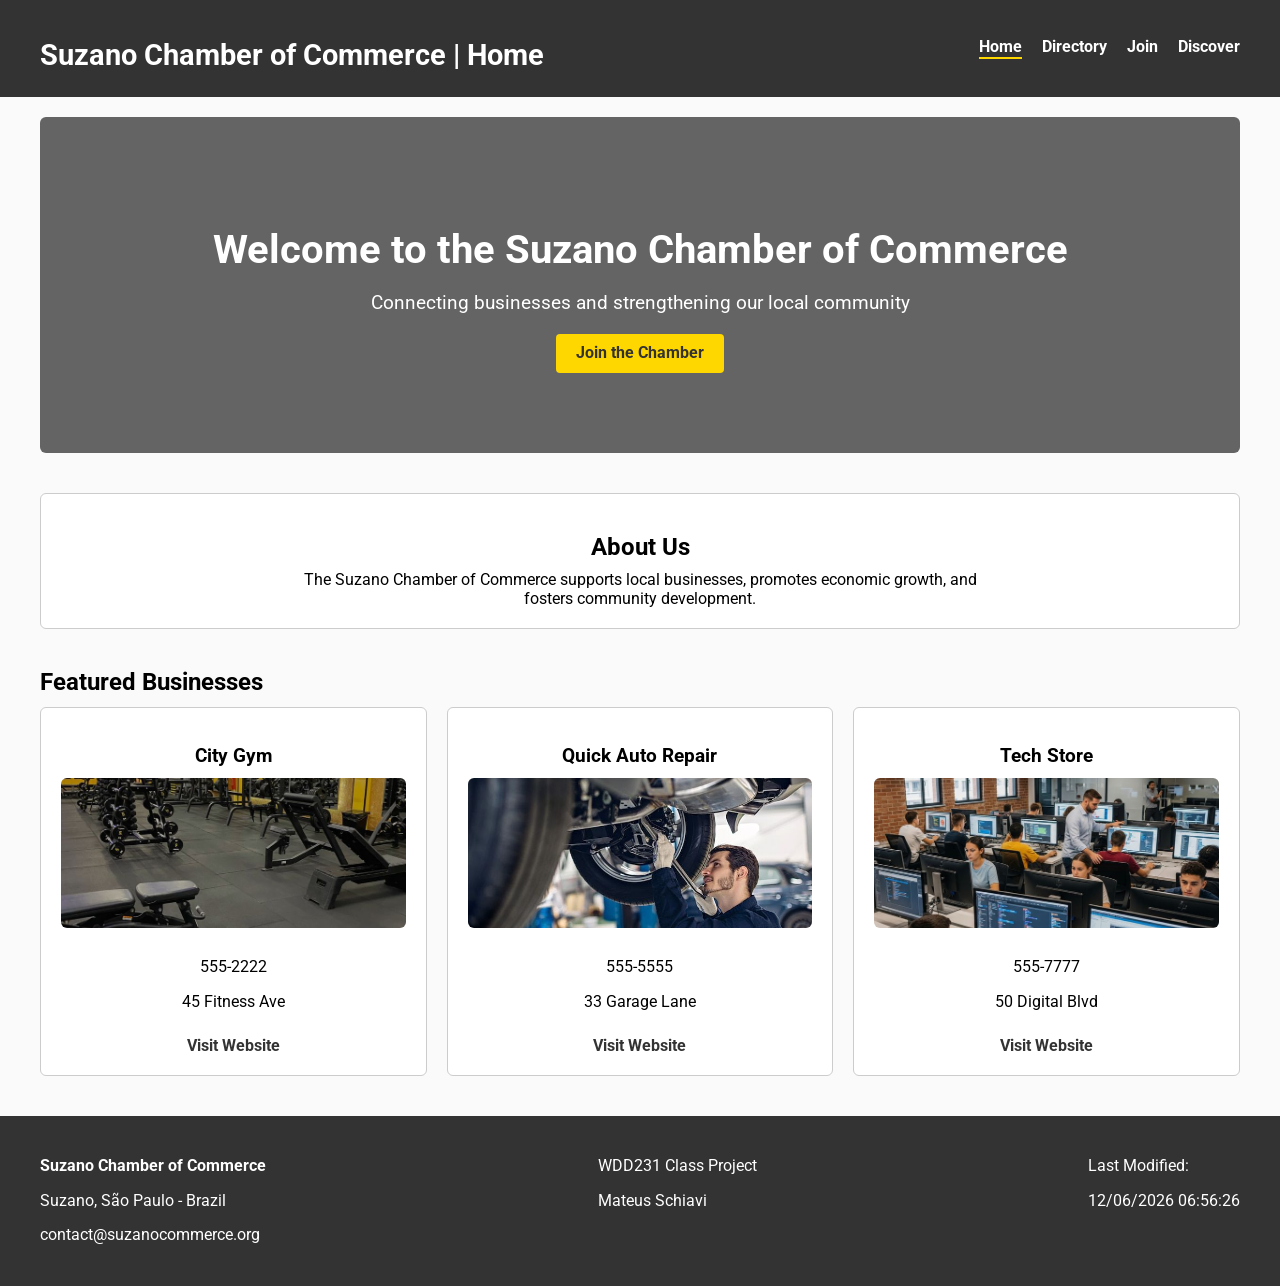
==== chamber/index.html @ a1162557 "finished" ====
<!DOCTYPE html>
<html lang="en">

<head>
    <meta charset="UTF-8">
    <meta name="viewport" content="width=device-width, initial-scale=1.0">

    <title>Suzano Chamber of Commerce | Directory</title>

    <meta name="description"
        content="Welcome to the Suzano Chamber of Commerce. Supporting local businesses and community growth.">
    <meta name="author" content="Mateus Schiavi">

    <link rel="preconnect" href="https://fonts.googleapis.com">
    <link rel="preconnect" href="https://fonts.gstatic.com" crossorigin>

    <link href="https://fonts.googleapis.com/css2?family=Roboto:wght@300;400;700&display=swap" rel="stylesheet">

    <link rel="stylesheet" href="styles/normalize.css">
    <link rel="stylesheet" href="styles/home.css">
    <link rel="stylesheet" href="styles/styles.css"></link>

    <script src="scripts/home.js" defer></script>

</head>

<body>

    <!-- HEADER -->
    <header>

        <div class="logo">
            <h2>Suzano Chamber of Commerce | Home</h2>
        </div>

        <button id="menu-button" aria-label="Open navigation menu">
            ☰
        </button>

        <nav id="main-nav">
            <a href="index.html" class="active">Home</a>
            <a href="directory.html">Directory</a>
            <a href="#">Join</a>
            <a href="#">Discover</a>
        </nav>

    </header>

    <!-- MAIN -->
    <main>
        <section class="hero">
            <h1>Welcome to the Suzano Chamber of Commerce</h1>
            <p>Connecting businesses and strengthening our local community</p>
            <a href="#" class="cta-button">Join the Chamber</a>
        </section>

        <section class="about">
            <h2>About Us</h2>
            <p>
                The Suzano Chamber of Commerce supports local businesses,
                promotes economic growth, and fosters community development.
            </p>
        </section>

        <section class="featured">
            <h2>Featured Businesses</h2>
            <div id="featured-members" class="grid"></div>
        </section>
    </main>

    <!-- FOOTER -->
    <footer>

        <div class="footer-left">
            <p><strong>Suzano Chamber of Commerce</strong></p>
            <p>Suzano, São Paulo - Brazil</p>
            <p>contact@suzanocommerce.org</p>
        </div>

        <div class="footer-center">
            <p>WDD231 Class Project</p>
            <p>Mateus Schiavi</p>
        </div>

        <div class="footer-right">
            <p>Last Modified:</p>
            <p id="lastModified"></p>
        </div>

    </footer>

</body>

</html>
---- chamber/styles/home.css ----
/* ============================= */
/* HERO SECTION */
/* ============================= */

.hero {
    background: linear-gradient(rgba(0,0,0,0.6), rgba(0,0,0,0.6)),
                url("../images/hero.jpg") center/cover no-repeat;
    color: white;
    text-align: center;
    padding: 80px 20px;
    border-radius: 6px;
    margin: 20px 40px;
}

.hero h1 {
    font-size: 2.5rem;
    margin-bottom: 15px;
}

.hero p {
    font-size: 1.2rem;
    margin-bottom: 20px;
}

.cta-button {
    display: inline-block;
    padding: 10px 20px;
    background: #ffd700;
    color: #333;
    font-weight: bold;
    border-radius: 4px;
    text-decoration: none;
    transition: all 0.3s ease;
}

.cta-button:hover {
    background: #e6c200;
}

/* ============================= */
/* ABOUT SECTION */
/* ============================= */

.about {
    margin: 40px;
    padding: 20px;
    background: white;
    border-radius: 6px;
    border: 1px solid #ccc;
    text-align: center;
}

.about p {
    max-width: 700px;
    margin: 0 auto;
}

/* ============================= */
/* FEATURED MEMBERS */
/* ============================= */

.featured {
    margin: 40px;
}

#featured-members {
    display: grid;
    grid-template-columns: repeat(auto-fit, minmax(250px, 1fr));
    gap: 20px;
}

/* Cards */
#featured-members section {
    background: white;
    border: 1px solid #ccc;
    border-radius: 6px;
    padding: 20px;
    text-align: center;
    transition: transform 0.2s ease, box-shadow 0.2s ease;
}

#featured-members section:hover {
    transform: translateY(-5px);
    box-shadow: 0 4px 12px rgba(0,0,0,0.1);
}

/* Images */
#featured-members img {
    width: 100%;
    height: 150px;
    object-fit: cover;
    border-radius: 6px;
    margin-bottom: 10px;
}

/* Links */
#featured-members a {
    display: inline-block;
    margin-top: 10px;
    color: #333;
    font-weight: bold;
    text-decoration: none;
}

#featured-members a:hover {
    color: #ffd700;
}

/* ============================= */
/* RESPONSIVE */
/* ============================= */

@media (max-width: 600px) {

    .hero {
        margin: 20px;
        padding: 60px 15px;
    }

    .hero h1 {
        font-size: 1.8rem;
    }

    .about,
    .featured {
        margin: 20px;
    }
}
---- chamber/styles/styles.css ----
/* ============================= */
/* WEBSITE STYLES */
/* ============================= */

body {
    font-family: 'Roboto', sans-serif;
    background-color: #fafafa;
}

/* ============================= */
/* HEADER */
/* ============================= */

header {
    display: flex;
    justify-content: space-between;
    align-items: center;
    background: #333;
    color: white;
    padding: 15px 40px;
    flex-wrap: wrap;
}

.logo {
    font-size: 1.2rem;
    font-weight: bold;
}

nav {
    display: flex;
}

nav a {
    margin-left: 20px;
    color: white;
    font-weight: bold;
    transition: color 0.3s ease;
    text-decoration: none;
}

nav a:hover {
    color: #ffd700;
}

nav a.active {
    border-bottom: 2px solid #ffd700;
}

/* ============================= */
/* BURGER MENU */
/* ============================= */

#menu-button {
    display: none;
    font-size: 1.8rem;
    background: none;
    border: none;
    color: white;
    cursor: pointer;
}

/* ============================= */
/* MAIN TITLE */
/* ============================= */

main h1 {
    margin: 30px 40px 10px 40px;
    font-size: 2rem;
}

/* ============================= */
/* HERO SECTION */
/* ============================= */

.hero {
    position: relative;
    text-align: center;
    margin-bottom: 40px;
}

.hero img {
    width: 100%;
    height: auto;
    display: block;
}

.hero h2 {
    position: absolute;
    top: 50%;
    left: 50%;
    transform: translate(-50%, -50%);
    color: white;
    background-color: rgba(0,0,0,0.5);
    padding: 12px 24px;
    border-radius: 6px;
    font-size: 2rem;
}

/* ============================= */
/* EVENTS SECTION */
/* ============================= */

.events {
    padding: 20px 40px;
    background-color: #f5f5f5;
    border-radius: 6px;
    margin-bottom: 40px;
}

.events h2 {
    margin-bottom: 15px;
}

.events ul {
    list-style: disc inside;
}

/* ============================= */
/* COURSES SECTION */
/* ============================= */

.courses-section {
    padding: 20px 40px;
}

.courses-section h2 {
    margin-bottom: 15px;
}

.courses-grid {
    display: grid;
    grid-template-columns: repeat(3, 1fr);
    gap: 20px;
}

.course-card {
    background: white;
    padding: 20px;
    border-radius: 6px;
    border: 1px solid #ccc;
}

/* ============================= */
/* COURSE FILTER BUTTONS */
/* ============================= */

.course-filters {
    display: flex;
    flex-wrap: wrap;
    gap: 10px;
    margin-bottom: 20px;
}

.filter-btn {
    padding: 8px 16px;
    border: 1px solid #333;
    border-radius: 4px;
    background-color: white;
    color: #333;
    font-weight: bold;
    cursor: pointer;
    transition: all 0.3s ease;
}

.filter-btn:hover {
    background-color: #333;
    color: white;
}

.filter-btn.active {
    background-color: #333;
    color: white;
}

/* ============================= */
/* TOTAL CREDITS */
/* ============================= */

.total-credits {
    margin-top: 30px;
    font-weight: bold;
    font-size: 1.2rem;
    text-align: center;
}

/* ============================= */
/* DIRECTORY VIEW BUTTONS */
/* ============================= */

.view-buttons {
    margin: 20px 40px;
}

.view-buttons button {
    padding: 8px 14px;
    margin-right: 10px;
    border: 1px solid #333;
    background: white;
    cursor: pointer;
    font-weight: bold;
    border-radius: 4px;
}

.view-buttons button:hover {
    background: #333;
    color: white;
}

/* ============================= */
/* MEMBERS DIRECTORY GRID */
/* ============================= */

#members {
    display: grid;
    grid-template-columns: repeat(auto-fit, minmax(250px, 1fr));
    gap: 20px;
    padding: 20px 40px;
}

#members section {
    background: white;
    border: 1px solid #ccc;
    border-radius: 6px;
    padding: 20px;
    text-align: center;
    transition: transform 0.2s ease;
}

#members section:hover {
    transform: translateY(-5px);
}

/* ============================= */
/* MEMBER IMAGES */
/* ============================= */

#members img {
    width: 100%;
    height: 160px;
    object-fit: cover;
    border-radius: 6px;
    margin-bottom: 10px;
}

/* ============================= */
/* LIST VIEW */
/* ============================= */

#members.list {
    display: block;
}

#members.list section {
    display: flex;
    align-items: center;
    text-align: left;
    gap: 20px;
}

#members.list img {
    width: 120px;
    height: 120px;
}

/* ============================= */
/* FOOTER */
/* ============================= */

footer {
    background: #333;
    color: white;
    display: flex;
    justify-content: space-between;
    flex-wrap: wrap;
    padding: 25px 40px;
    margin-top: 40px;
}

/* ============================= */
/* HEADINGS */
/* ============================= */

h1, h2, h3, h4 {
    margin-bottom: 10px;
}

/* ============================= */
/* RESPONSIVE */
/* ============================= */

@media (max-width: 900px) {

    .courses-grid {
        grid-template-columns: 1fr 1fr;
    }

}

/* ============================= */
/* MOBILE NAVIGATION */
/* ============================= */

@media (max-width: 600px) {

    #menu-button {
        display: block;
    }

    #main-nav {
        display: none;
        flex-direction: column;
        width: 100%;
        background: #333;
    }

    #main-nav.open {
        display: flex;
    }

    nav a {
        margin: 0;
        padding: 12px 0;
        border-top: 1px solid rgba(255,255,255,0.2);
        text-align: center;
    }

    .courses-grid {
        grid-template-columns: 1fr;
    }

    .courses-section,
    .events {
        padding: 20px;
    }

    .hero h2 {
        font-size: 1.5rem;
    }

    #members {
        padding: 20px;
    }

}
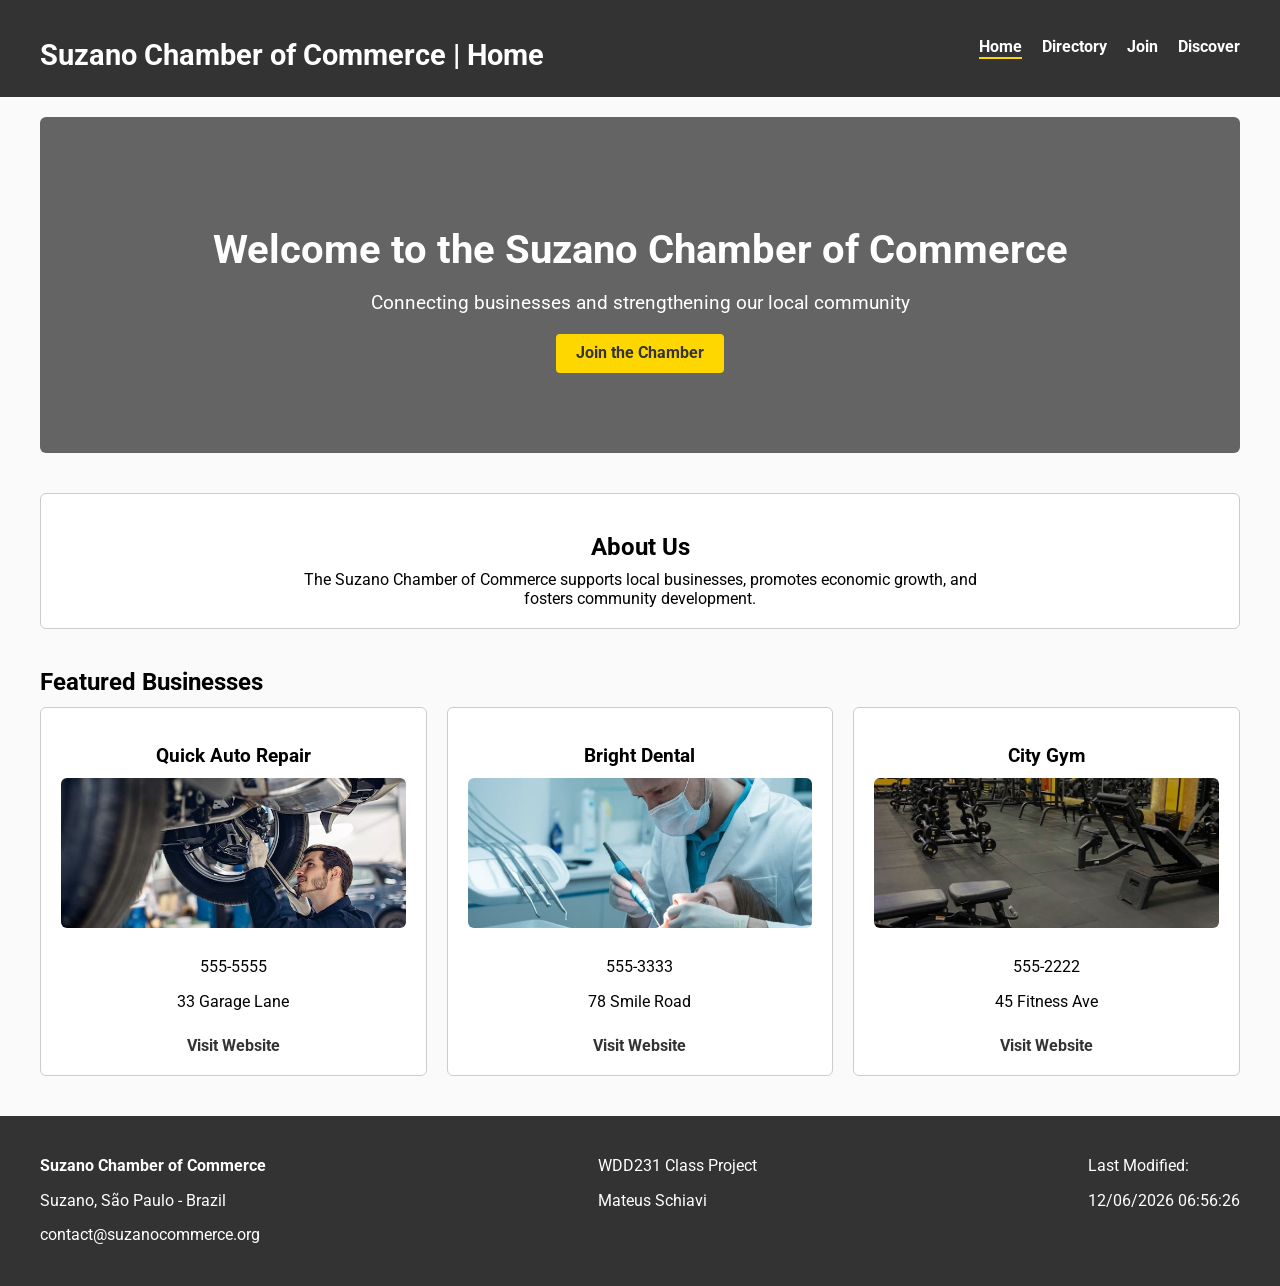
==== commit 3e9b7ff6: "done" ====
--- a/chamber/index.html
+++ b/chamber/index.html
@@ -18,7 +18,7 @@
 
     <link rel="stylesheet" href="styles/normalize.css">
     <link rel="stylesheet" href="styles/home.css">
-    <link rel="stylesheet" href="styles/styles.css"></link>
+    <link rel="stylesheet" href="styles/styles.css">
 
     <script src="scripts/home.js" defer></script>
 
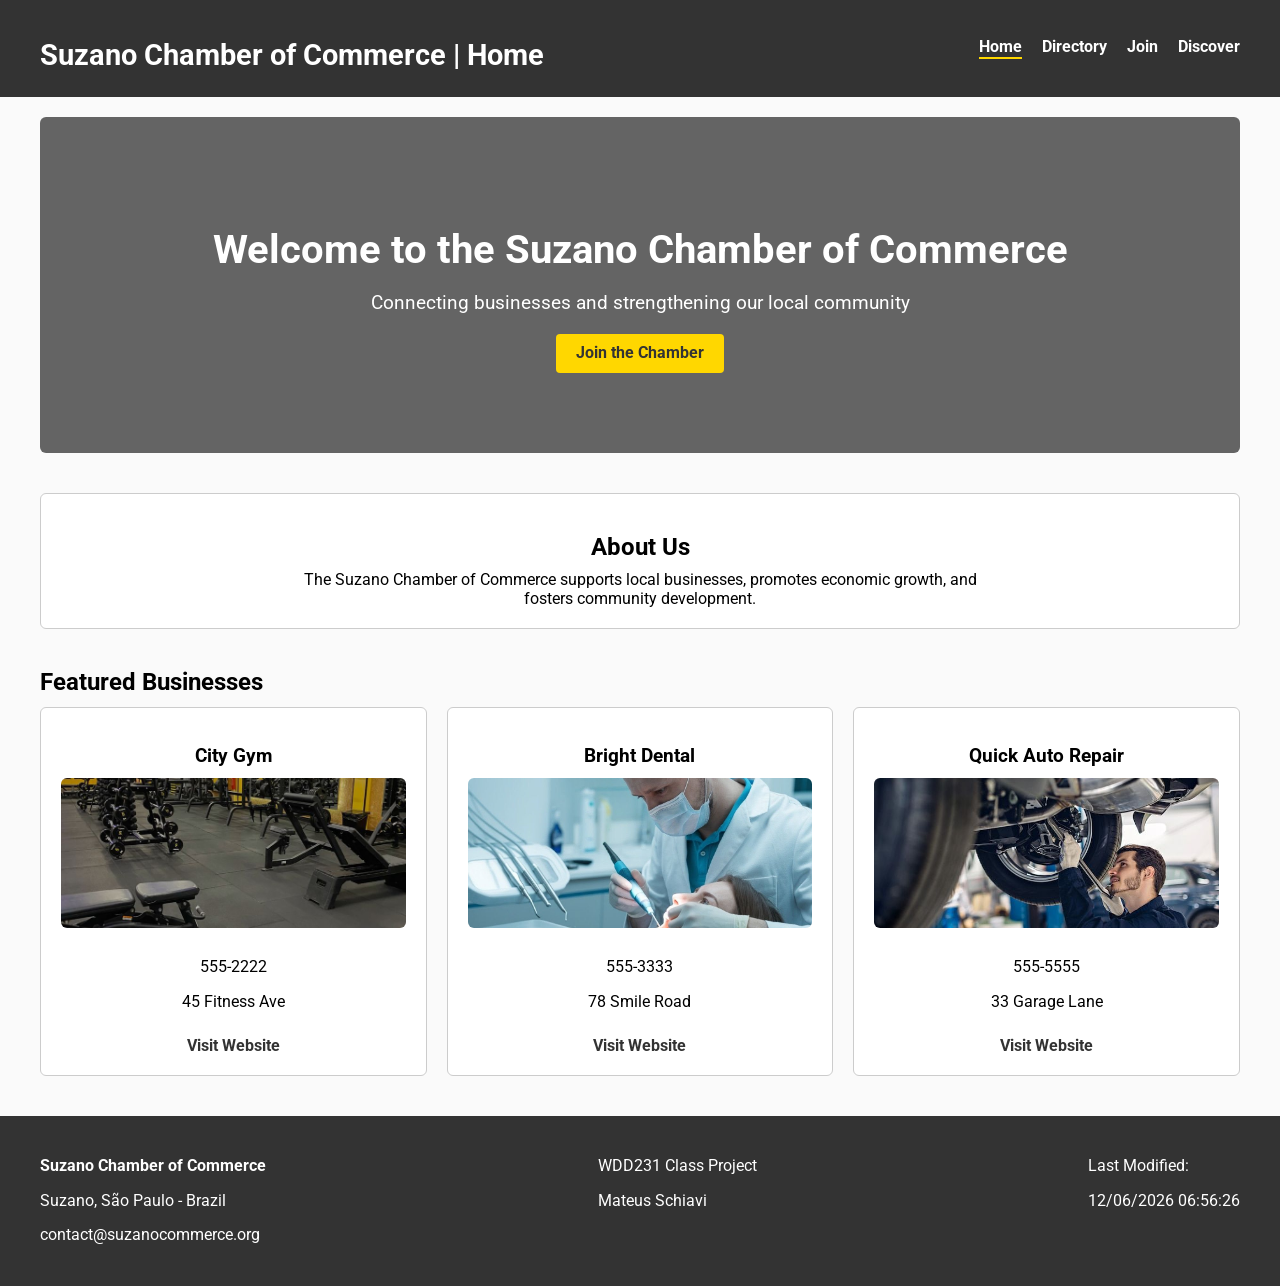
==== commit 49bdace3: "added meta tags" ====
--- a/chamber/index.html
+++ b/chamber/index.html
@@ -10,9 +10,17 @@
     <meta name="description"
         content="Welcome to the Suzano Chamber of Commerce. Supporting local businesses and community growth.">
     <meta name="author" content="Mateus Schiavi">
+    <!-- Open Graph Meta Tags -->
+    <meta property="og:title" content="Suzano Chamber of Commerce - Local Business Hub">
+    <meta property="og:description"
+        content="Discover and connect with local businesses in Suzano. Supporting growth, innovation, and community development.">
+    <meta property="og:image" content="https://yourdomain.com/images/og-image.jpg">
+    <meta property="og:url" content="https://yourdomain.com/index.html">
+    <meta property="og:type" content="website">
 
     <link rel="preconnect" href="https://fonts.googleapis.com">
     <link rel="preconnect" href="https://fonts.gstatic.com" crossorigin>
+    <link rel="icon" href="images/favicon.ico">
 
     <link href="https://fonts.googleapis.com/css2?family=Roboto:wght@300;400;700&display=swap" rel="stylesheet">
 
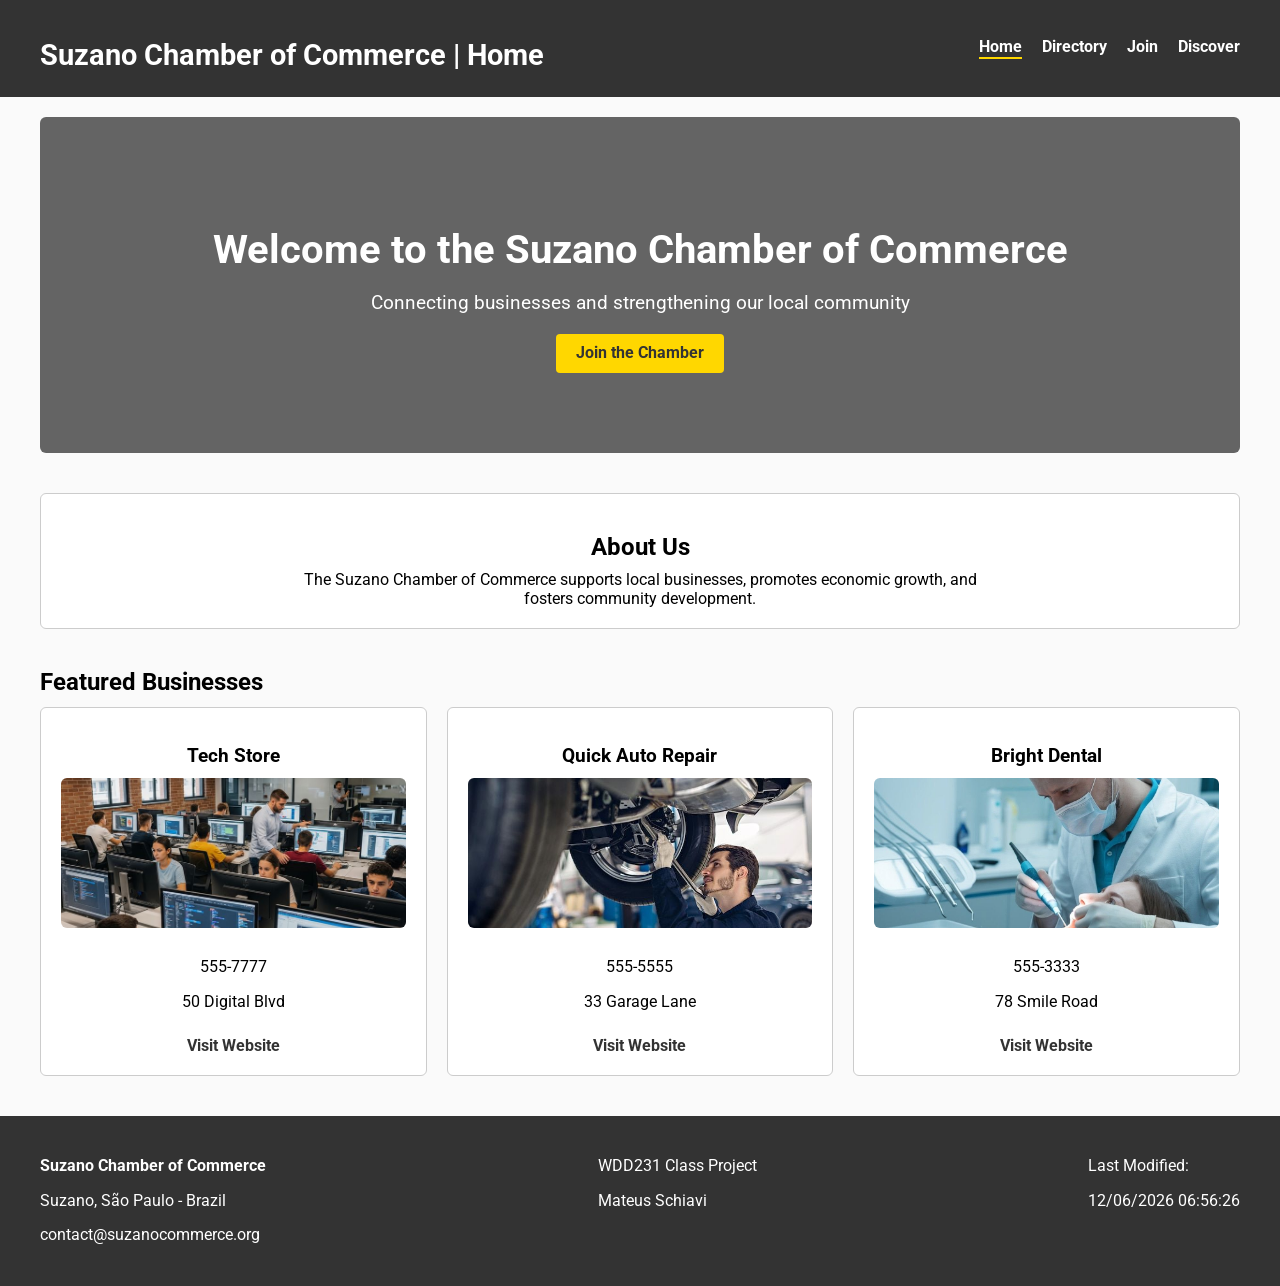
==== commit f0546493: "added og  meta tags" ====
--- a/chamber/index.html
+++ b/chamber/index.html
@@ -11,16 +11,19 @@
         content="Welcome to the Suzano Chamber of Commerce. Supporting local businesses and community growth.">
     <meta name="author" content="Mateus Schiavi">
     <!-- Open Graph Meta Tags -->
+    <!-- Favicon -->
+    <link rel="icon" type="image/png" href="images/favicon.png">
+
+    <!-- Open Graph -->
     <meta property="og:title" content="Suzano Chamber of Commerce - Local Business Hub">
     <meta property="og:description"
-        content="Discover and connect with local businesses in Suzano. Supporting growth, innovation, and community development.">
-    <meta property="og:image" content="https://yourdomain.com/images/og-image.jpg">
-    <meta property="og:url" content="https://yourdomain.com/index.html">
+        content="Explore local businesses in Suzano and connect with our growing community. Supporting innovation and economic development.">
+    <meta property="og:image" content="https://mateus-schiavi.github.io/wdd231/chamber/images/og-image.jpg">
+    <meta property="og:url" content="https://mateus-schiavi.github.io/wdd231/chamber">
     <meta property="og:type" content="website">
 
     <link rel="preconnect" href="https://fonts.googleapis.com">
     <link rel="preconnect" href="https://fonts.gstatic.com" crossorigin>
-    <link rel="icon" href="images/favicon.ico">
 
     <link href="https://fonts.googleapis.com/css2?family=Roboto:wght@300;400;700&display=swap" rel="stylesheet">
 
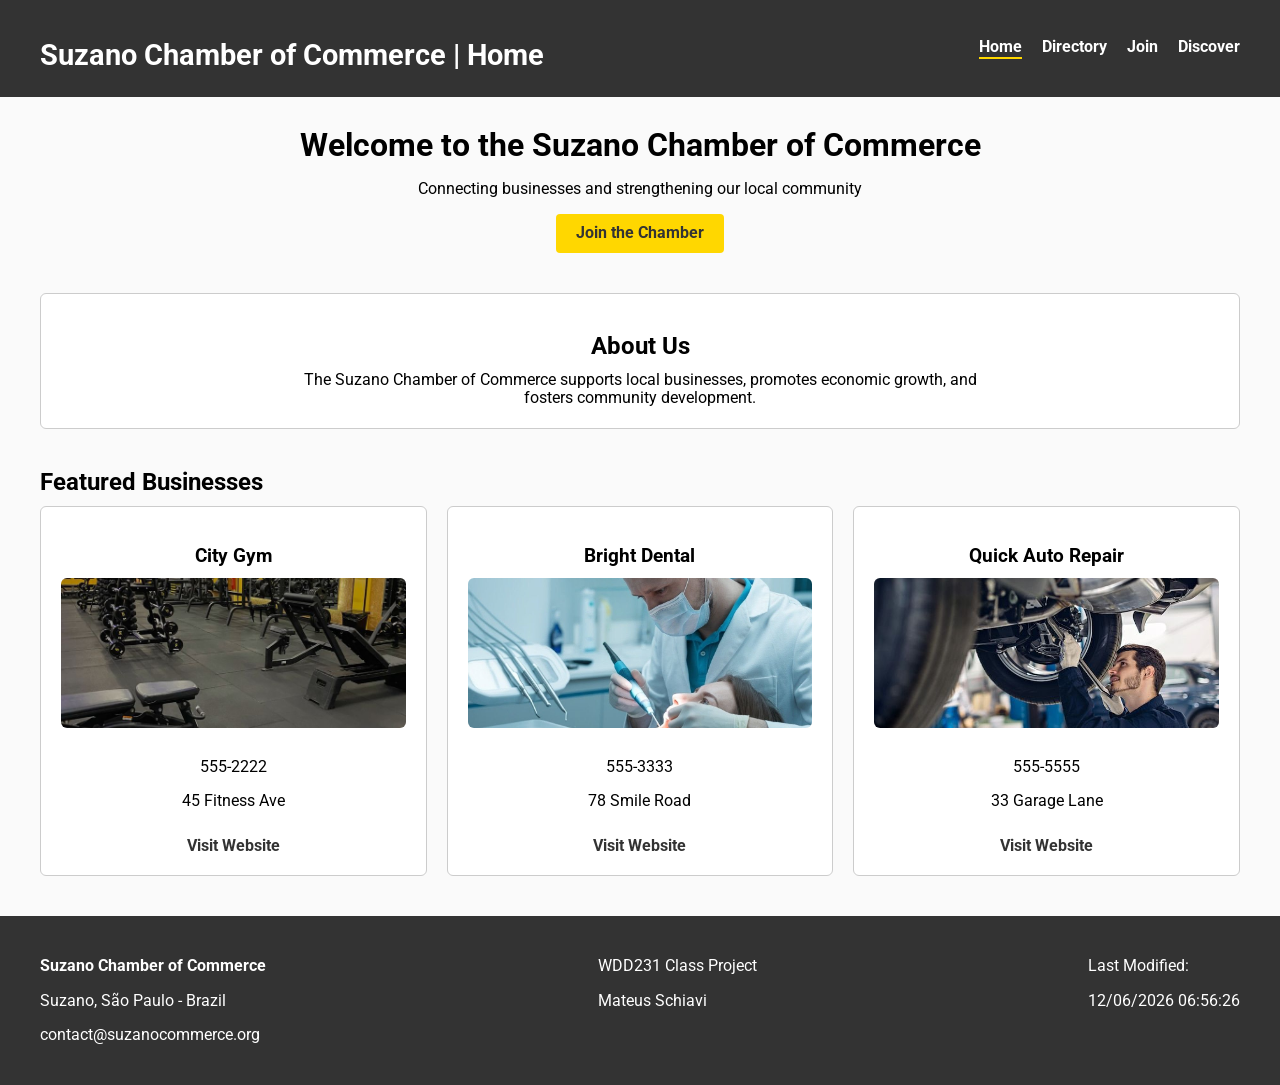
==== commit bc1915f7: "added join page" ====
--- a/chamber/index.html
+++ b/chamber/index.html
@@ -51,7 +51,7 @@
         <nav id="main-nav">
             <a href="index.html" class="active">Home</a>
             <a href="directory.html">Directory</a>
-            <a href="#">Join</a>
+            <a href="join.html">Join</a>
             <a href="#">Discover</a>
         </nav>
 
@@ -62,7 +62,7 @@
         <section class="hero">
             <h1>Welcome to the Suzano Chamber of Commerce</h1>
             <p>Connecting businesses and strengthening our local community</p>
-            <a href="#" class="cta-button">Join the Chamber</a>
+            <a href="./join.html" class="cta-button">Join the Chamber</a>
         </section>
 
         <section class="about">
--- a/chamber/styles/home.css
+++ b/chamber/styles/home.css
@@ -2,22 +2,21 @@
 /* HERO SECTION */
 /* ============================= */
 
-.hero {
+.home-hero {
     background: linear-gradient(rgba(0,0,0,0.6), rgba(0,0,0,0.6)),
                 url("../images/hero.jpg") center/cover no-repeat;
     color: white;
-    text-align: center;
     padding: 80px 20px;
     border-radius: 6px;
     margin: 20px 40px;
 }
 
-.hero h1 {
+.home-hero h1 {
     font-size: 2.5rem;
     margin-bottom: 15px;
 }
 
-.hero p {
+.home-hero p {
     font-size: 1.2rem;
     margin-bottom: 20px;
 }
@@ -112,12 +111,12 @@
 
 @media (max-width: 600px) {
 
-    .hero {
+    .home-hero {
         margin: 20px;
         padding: 60px 15px;
     }
 
-    .hero h1 {
+    .home-hero h1 {
         font-size: 1.8rem;
     }
 
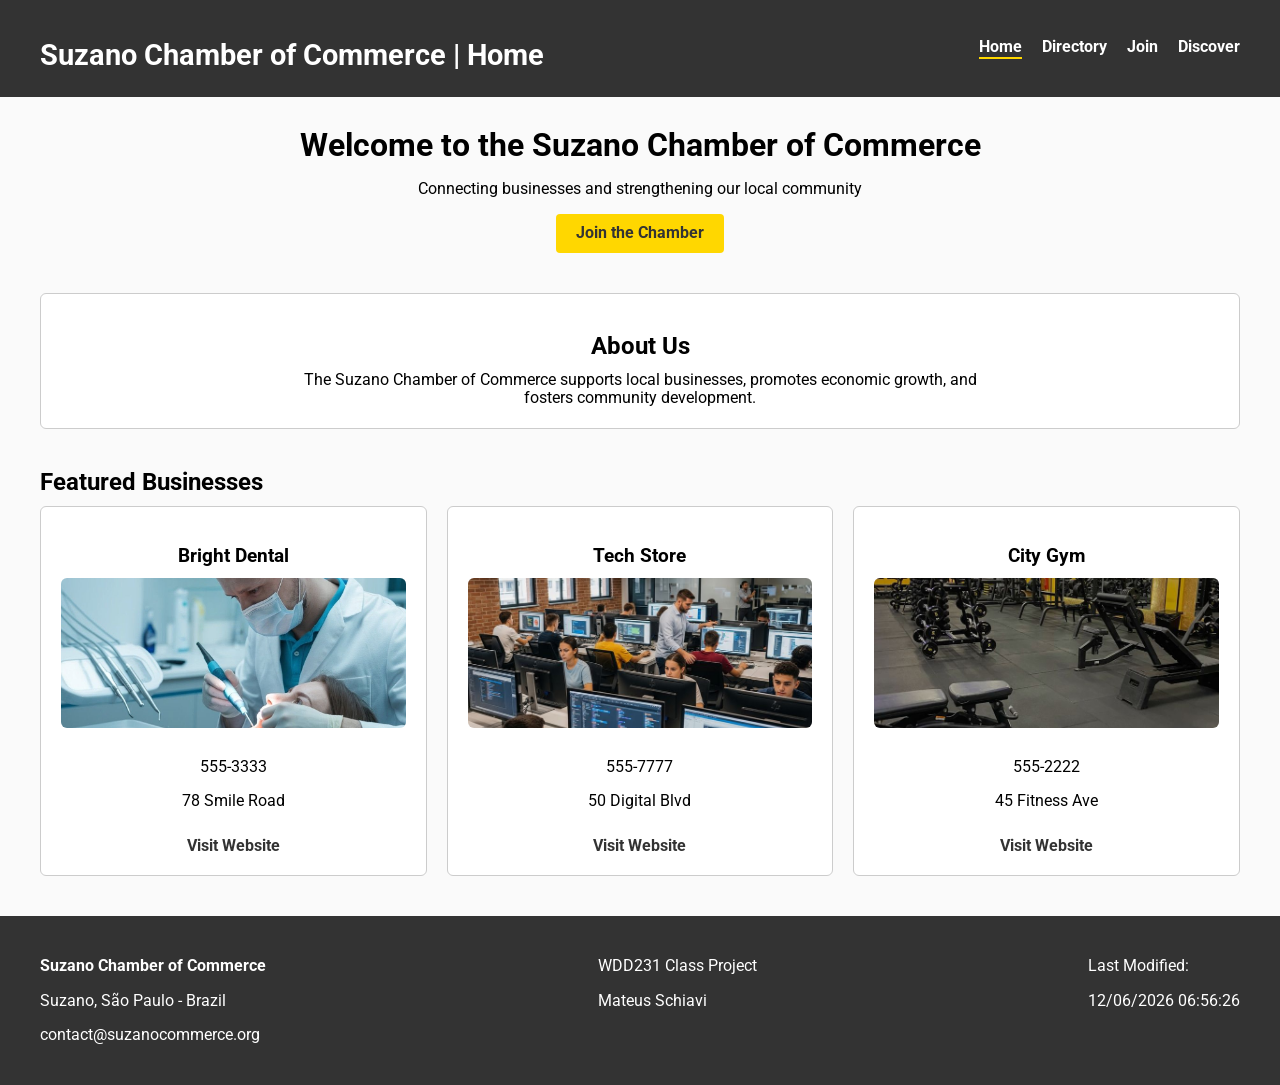
==== commit ec031d97: "added discover page" ====
--- a/chamber/index.html
+++ b/chamber/index.html
@@ -52,7 +52,7 @@
             <a href="index.html" class="active">Home</a>
             <a href="directory.html">Directory</a>
             <a href="join.html">Join</a>
-            <a href="#">Discover</a>
+            <a href="./discover.html">Discover</a>
         </nav>
 
     </header>
